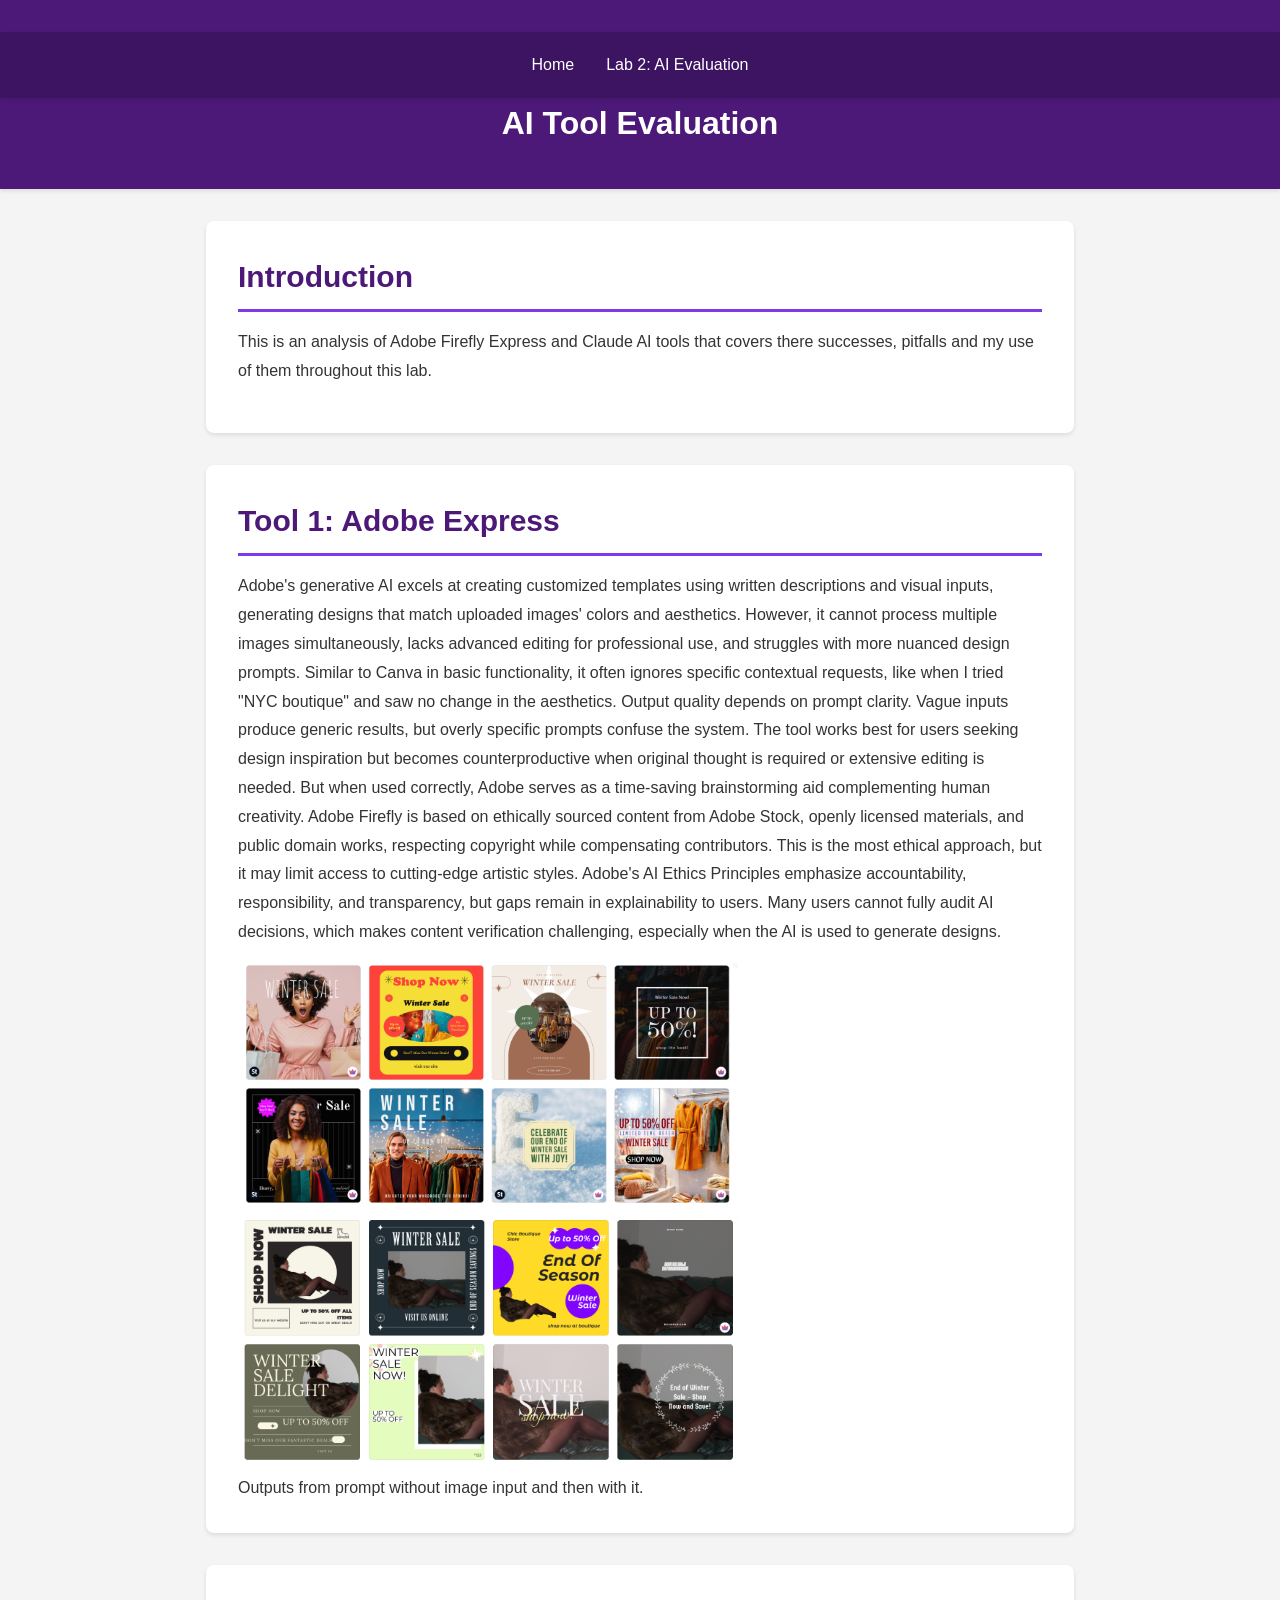
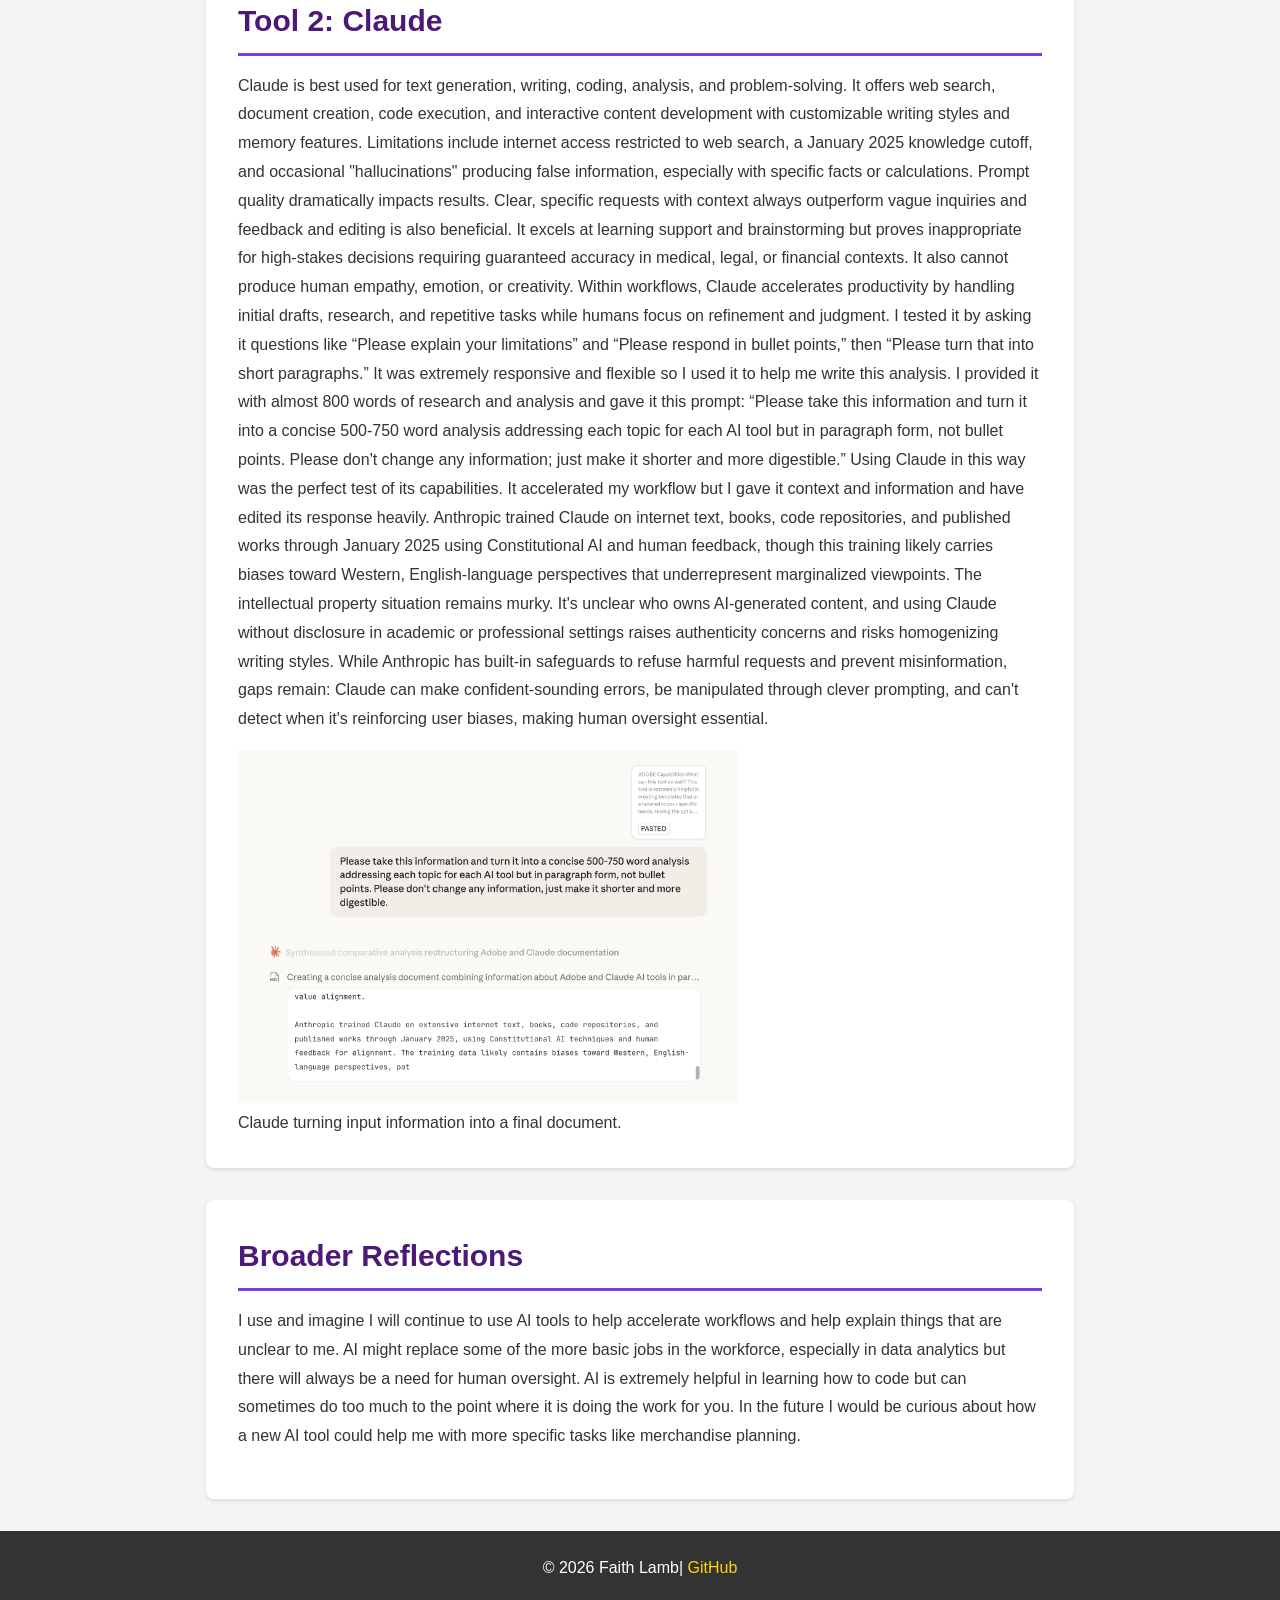
==== lab02.html @ f677b516 "tabs and lab 4" ====
<!DOCTYPE html>
<html lang="en">
<head>
    <meta charset="UTF-8">
    <meta name="viewport" content="width=device-width, initial-scale=1.0">
    <title>AI Evaluation | Faith Lamb</title>
    <link rel="stylesheet" href="css/styles.css">
</head>
<body>
    <header>
        <nav>
            <a href="index.html">Home</a>
            <a href="lab02.html" class="active">Lab 2: AI Evaluation</a>
            <!-- Add more lab links as the semester progresses -->
        </nav>
        <h1>AI Tool Evaluation</h1>
    </header>

    <main>
        <section>
            <h2>Introduction</h2>
            <p>This is an analysis of Adobe Firefly Express and Claude AI tools that covers there successes, pitfalls and my use of them throughout this lab.  </p>
        </section>

        <section>
            <h2>Tool 1: Adobe Express</h2>
           
            <p>Adobe's generative AI excels at creating customized templates using written descriptions and visual inputs, generating designs that match uploaded images' colors and aesthetics. However, it cannot process multiple images simultaneously, lacks advanced editing for professional use, and struggles with more nuanced design prompts. Similar to Canva in basic functionality, it often ignores specific contextual requests, like when I tried "NYC boutique" and saw no change in the aesthetics.




Output quality depends on prompt clarity. Vague inputs produce generic results, but overly specific prompts confuse the system. The tool works best for users seeking design inspiration but becomes counterproductive when original thought is required or extensive editing is needed. But when used correctly, Adobe serves as a time-saving brainstorming aid complementing human creativity.
Adobe Firefly is based on ethically sourced content from Adobe Stock, openly licensed materials, and public domain works, respecting copyright while compensating contributors. This is the most ethical approach, but it may limit access to cutting-edge artistic styles. Adobe's AI Ethics Principles emphasize accountability, responsibility, and transparency, but gaps remain in explainability to users. Many users cannot fully audit AI decisions, which makes content verification challenging, especially when the AI is used to generate designs.
</p>

        
            <!-- Add screenshots or examples -->
            <figure>
                <img src="images/Screenshot 2026-01-29 at 11.36.37 AM.png" alt="Description of screenshot" width="500">
                <img src="images/Screenshot 2026-01-29 at 11.38.38 AM.png" alt="Description of screenshot"  width="500">
                <figcaption>Outputs from prompt without image input and then with it.</figcaption>
            </figure>
        </section>

        <section>
            <h2>Tool 2: Claude</h2>

            <p>Claude is best used for text generation, writing, coding, analysis, and problem-solving. It offers web search, document creation, code execution, and interactive content development with customizable writing styles and memory features. Limitations include internet access restricted to web search, a January 2025 knowledge cutoff, and occasional "hallucinations" producing false information, especially with specific facts or calculations. Prompt quality dramatically impacts results. Clear, specific requests with context always outperform vague inquiries and feedback and editing is also beneficial. It excels at learning support and brainstorming but proves inappropriate for high-stakes decisions requiring guaranteed accuracy in medical, legal, or financial contexts. It also cannot produce human empathy, emotion, or creativity. 
Within workflows, Claude accelerates productivity by handling initial drafts, research, and repetitive tasks while humans focus on refinement and judgment. I tested it by asking it questions like “Please explain your limitations” and “Please respond in bullet points,” then “Please turn that into short paragraphs.” It was extremely responsive and flexible so I used it to help me write this analysis. I provided it with almost 800 words of research and analysis and gave it this prompt: “Please take this information and turn it into a concise 500-750 word analysis addressing each topic for each AI tool but in paragraph form, not bullet points. Please don't change any information; just make it shorter and more digestible.” Using Claude in this way was the perfect test of its capabilities. It accelerated my workflow but I gave it context and information and have edited its response heavily.

Anthropic trained Claude on internet text, books, code repositories, and published works through January 2025 using Constitutional AI and human feedback, though this training likely carries biases toward Western, English-language perspectives that underrepresent marginalized viewpoints. The intellectual property situation remains murky. It's unclear who owns AI-generated content, and using Claude without disclosure in academic or professional settings raises authenticity concerns and risks homogenizing writing styles. While Anthropic has built-in safeguards to refuse harmful requests and prevent misinformation, gaps remain: Claude can make confident-sounding errors, be manipulated through clever prompting, and can't detect when it's reinforcing user biases, making human oversight essential.
</p>
<figure>
                <img src="images/Screenshot 2026-01-31 at 5.31.20 PM.png" alt="Description of screenshot" width="500">
                <figcaption>Claude turning input information into a final document.</figcaption>
            <!-- Same structure as Tool 1 -->
        </section>

        <section>
            <h2>Broader Reflections</h2>
            <p>I use and imagine I will continue to use AI tools to help accelerate workflows and help explain things that are unclear to me. AI might replace some of the more basic jobs in the workforce, especially in data analytics but there will always be a need for human oversight. AI is extremely helpful in learning how to code but can sometimes do too much to the point where it is doing the work for you. In the future I would be curious about how a new AI tool could help me with more specific tasks like merchandise planning.
</p>
        </section>
    </main>

    <footer>
        <p>&copy; 2026 Faith Lamb| <a href="https://github.com/yourusername/dcda-portfolio">GitHub</a></p>
    </footer>
</body>
</html>
---- css/styles.css ----
/* =========================
   DCDA 40833 Skills Portfolio Template
   CSS Stylesheet for Student Portfolios
   ========================= */

/* =========================
   CSS Variables (Color Scheme)
   ========================= */
:root {
    --primary-color: #4d1979;      /* TCU Purple */
    --secondary-color: #7c3aed;    /* Light Purple */
    --accent-color: #ffd700;       /* Gold accent */
    --text-color: #333;            /* Dark gray for text */
    --text-secondary: #64748b;     /* Lighter gray for captions */
    --bg-color: #f4f4f4;           /* Light background */
    --white: #ffffff;
}

/* =========================
   Basic Reset & Typography
   ========================= */
* {
    margin: 0;
    padding: 0;
    box-sizing: border-box;
}

html {
    scroll-behavior: smooth;       /* Smooth scrolling for anchor links */
}

body {
    font-family: -apple-system, BlinkMacSystemFont, 'Segoe UI', 'Roboto', 'Helvetica Neue', Arial, sans-serif;
    line-height: 1.6;
    color: var(--text-color);
    background-color: var(--bg-color);
}

/* =========================
   Header & Navigation
   ========================= */
/* Style semantic tags directly - no classes needed! */
header {
    background-color: var(--primary-color);
    color: white;
    padding: 2rem 0;
    text-align: center;
    box-shadow: 0 2px 4px rgba(0, 0, 0, 0.1);
}

header h1 {
    color: white;
    margin: 0 0 0.5rem 0;
    font-size: 2rem;
}

header p {
    margin: 0;
    opacity: 0.9;
    font-size: 1.1rem;
}

nav {
    background-color: #3d1461;
    padding: 0.75rem;
    display: flex;              /* Make nav a flex container */
    justify-content: center;    /* Center the ul inside nav */
    position: sticky;           /* Stick to top when scrolling */
    top: 0;
    z-index: 100;
    box-shadow: 0 2px 4px rgba(0, 0, 0, 0.1);
}

/* Style the navigation list */
nav ul {
    list-style: none;           /* Remove bullets */
    padding: 0;                 /* Remove default padding */
    margin: 0;                  /* Remove default margin */
    display: flex;              /* Arrange items horizontally */
    flex-direction: row;        /* Explicit: horizontal on desktop */
    justify-content: center;    /* Center the items */
    gap: 1rem;                  /* Space between items */
    flex-wrap: wrap;            /* Wrap on small screens */
}

nav li {
    list-style: none;           /* Extra insurance - remove bullets */
}

nav a {
    color: white;
    text-decoration: none;
    padding: 0.5rem 1rem;
    transition: background-color 0.3s ease;
    border-radius: 4px;
}

nav a:hover {
    background-color: var(--primary-color);
}

/* =========================
   Main Content
   ========================= */
/* Style main semantic tag directly */
main {
    max-width: 900px;          /* Don't get too wide */
    margin: 2rem auto;         /* Center horizontally */
    padding: 0 1rem;           /* Space on sides for mobile */
}

/* All sections inside main get consistent styling */
main section {
    background-color: white;
    padding: 2rem;
    margin-bottom: 2rem;       /* Space between sections */
    border-radius: 8px;        /* Rounded corners */
    box-shadow: 0 2px 4px rgba(0, 0, 0, 0.1);
}

/* Style h2 headings inside sections */
main section h2 {
    color: var(--primary-color);
    border-bottom: 3px solid var(--secondary-color);
    padding-bottom: 0.5rem;
    margin-bottom: 1rem;
    font-size: 1.875rem;
}

main section h3 {
    color: var(--text-color);
    margin-top: 1.5rem;
    margin-bottom: 0.75rem;
    font-size: 1.5rem;
}

/* Paragraphs inside sections */
main section p {
    margin-bottom: 1rem;
    line-height: 1.8;
}

/* Lists inside sections */
main section ul,
main section ol {
    margin: 1rem 0 1rem 2rem;
    line-height: 1.8;
}

main section li {
    margin-bottom: 0.5rem;
}

/* =========================
   Data Visualizations
   ========================= */
/* Container for charts and images */
.viz-container {
    margin: 2rem 0;
    text-align: center;
}

.viz-container img {
    max-width: 100%;           /* Responsive: never wider than container */
    height: auto;              /* Maintain aspect ratio */
    border-radius: 8px;
    box-shadow: 0 4px 6px rgba(0, 0, 0, 0.1);
    margin-bottom: 0.5rem;
}

/* Figure captions */
.viz-container figcaption {
    font-style: italic;
    color: var(--text-secondary);
    font-size: 0.9rem;
    margin-top: 0.5rem;
}

/* Grid layout for multiple visualizations */
.viz-grid {
    display: grid;
    grid-template-columns: repeat(auto-fit, minmax(300px, 1fr));
    gap: 1.5rem;
    margin: 2rem 0;
}

/* =========================
   Code Blocks
   ========================= */
/* Improve pre/code styling for Python code */
pre {
    background: #2d2d2d;          /* Dark background */
    color: #f8f8f2;               /* Light text */
    border: none;
    border-radius: 8px;
    padding: 1.5rem;
    overflow-x: auto;
    margin: 1.5rem 0;
    font-size: 0.9rem;
    line-height: 1.5;
}

code {
    font-family: 'SF Mono', Monaco, 'Cascadia Code', 'Roboto Mono', Consolas, 'Courier New', monospace;
}

/* Inline code (inside paragraphs) */
p code, li code {
    background: #f4f4f4;
    color: #c7254e;
    padding: 0.2rem 0.4rem;
    border-radius: 3px;
    font-size: 0.9em;
}

/* Code block titles */
.code-title {
    background: #1e1e1e;
    color: #9cdcfe;
    padding: 0.5rem 1rem;
    border-radius: 8px 8px 0 0;
    font-family: monospace;
    font-size: 0.85rem;
    margin-bottom: -0.5rem;
}

.code-title + pre {
    border-radius: 0 0 8px 8px;
    margin-top: 0;
}

/* =========================
   Data Tables
   ========================= */
table {
    width: 100%;
    border-collapse: collapse;
    margin: 1.5rem 0;
    background: white;
}

th, td {
    padding: 0.75rem 1rem;
    text-align: left;
    border: 1px solid #e2e8f0;
}

th {
    background: var(--primary-color);
    color: white;
    font-weight: 600;
}

tr:nth-child(even) {
    background: #f8f9fa;
}

.results-table {
    font-size: 0.95rem;
    margin: 1.5rem auto;
    max-width: 700px;
}

.results-table td {
    text-align: center;
}

.results-table td:first-child {
    text-align: left;
    font-weight: 500;
}

/* Highlight key rows */
.results-table tr.highlight {
    background: #fff3cd;
    font-weight: bold;
}

/* =========================
   Framework Connections
   ========================= */
.framework-callout {
    background: linear-gradient(135deg, #f0e7f8, #e9d5ff);
    border-left: 5px solid var(--secondary-color);
    border-radius: 8px;
    padding: 1.5rem;
    margin: 2rem 0;
}

.framework-callout h3 {
    color: var(--primary-color);
    margin-top: 0;
}

.framework-callout strong {
    color: var(--secondary-color);
}

/* =========================
   Portfolio Cards
   ========================= */
/* Grid layout for portfolio cards on home page */
.portfolio-grid {
    display: grid;
    grid-template-columns: repeat(auto-fit, minmax(280px, 1fr));
    gap: 1.5rem;
    margin: 2rem 0;
}

/* Individual portfolio card styling */
.portfolio-card {
    display: block;
    background: white;
    border: 2px solid #e2e8f0;
    border-radius: 12px;
    padding: 1.5rem;
    text-decoration: none;
    color: var(--text-color);
    transition: all 0.3s ease;
    position: relative;
}

.portfolio-card:hover {
    border-color: var(--primary-color);
    box-shadow: 0 8px 16px rgba(77, 25, 121, 0.15);
    transform: translateY(-4px);
}

.portfolio-card h3 {
    color: var(--primary-color);
    margin: 0 0 0.5rem 0;
    font-size: 1.25rem;
}

.portfolio-card p {
    color: var(--text-secondary);
    font-size: 0.95rem;
    margin: 0.75rem 0 0 0;
    line-height: 1.5;
}

/* Lab tag badge on portfolio cards */
.lab-tag {
    display: inline-block;
    background: var(--secondary-color);
    color: white;
    font-size: 0.75rem;
    font-weight: 600;
    padding: 0.25rem 0.5rem;
    border-radius: 4px;
    text-transform: uppercase;
    letter-spacing: 0.5px;
}

/* =========================
   Footer (semantic tag)
   ========================= */
footer {
    background-color: #333;
    color: white;
    text-align: center;
    padding: 1.5rem;
    margin-top: 2rem;
}

footer a {
    color: var(--accent-color);
    text-decoration: none;
}

footer a:hover {
    text-decoration: underline;
}

/* =========================
   Responsive Design (Mobile)
   ========================= */
@media (max-width: 768px) {
    header h1 {
        font-size: 1.5rem;     /* Smaller on mobile */
    }

    nav {
        font-size: 0.9rem;
    }

    /* Stack navigation vertically on mobile */
    nav ul {
        flex-direction: column;  /* Change from row to column */
        align-items: center;     /* Center the stacked items */
    }

    nav a {
        display: block;          /* Full width for easier tapping */
        width: 100%;
        text-align: center;
    }

    main section {
        padding: 1rem;         /* Less padding on mobile */
    }

    .viz-grid {
        grid-template-columns: 1fr;  /* Single column on mobile */
    }
}

/* =========================
   Print Styles (Optional)
   ========================= */
@media print {
    nav {
        display: none;
    }

    main section {
        box-shadow: none;
        page-break-inside: avoid;
    }
}
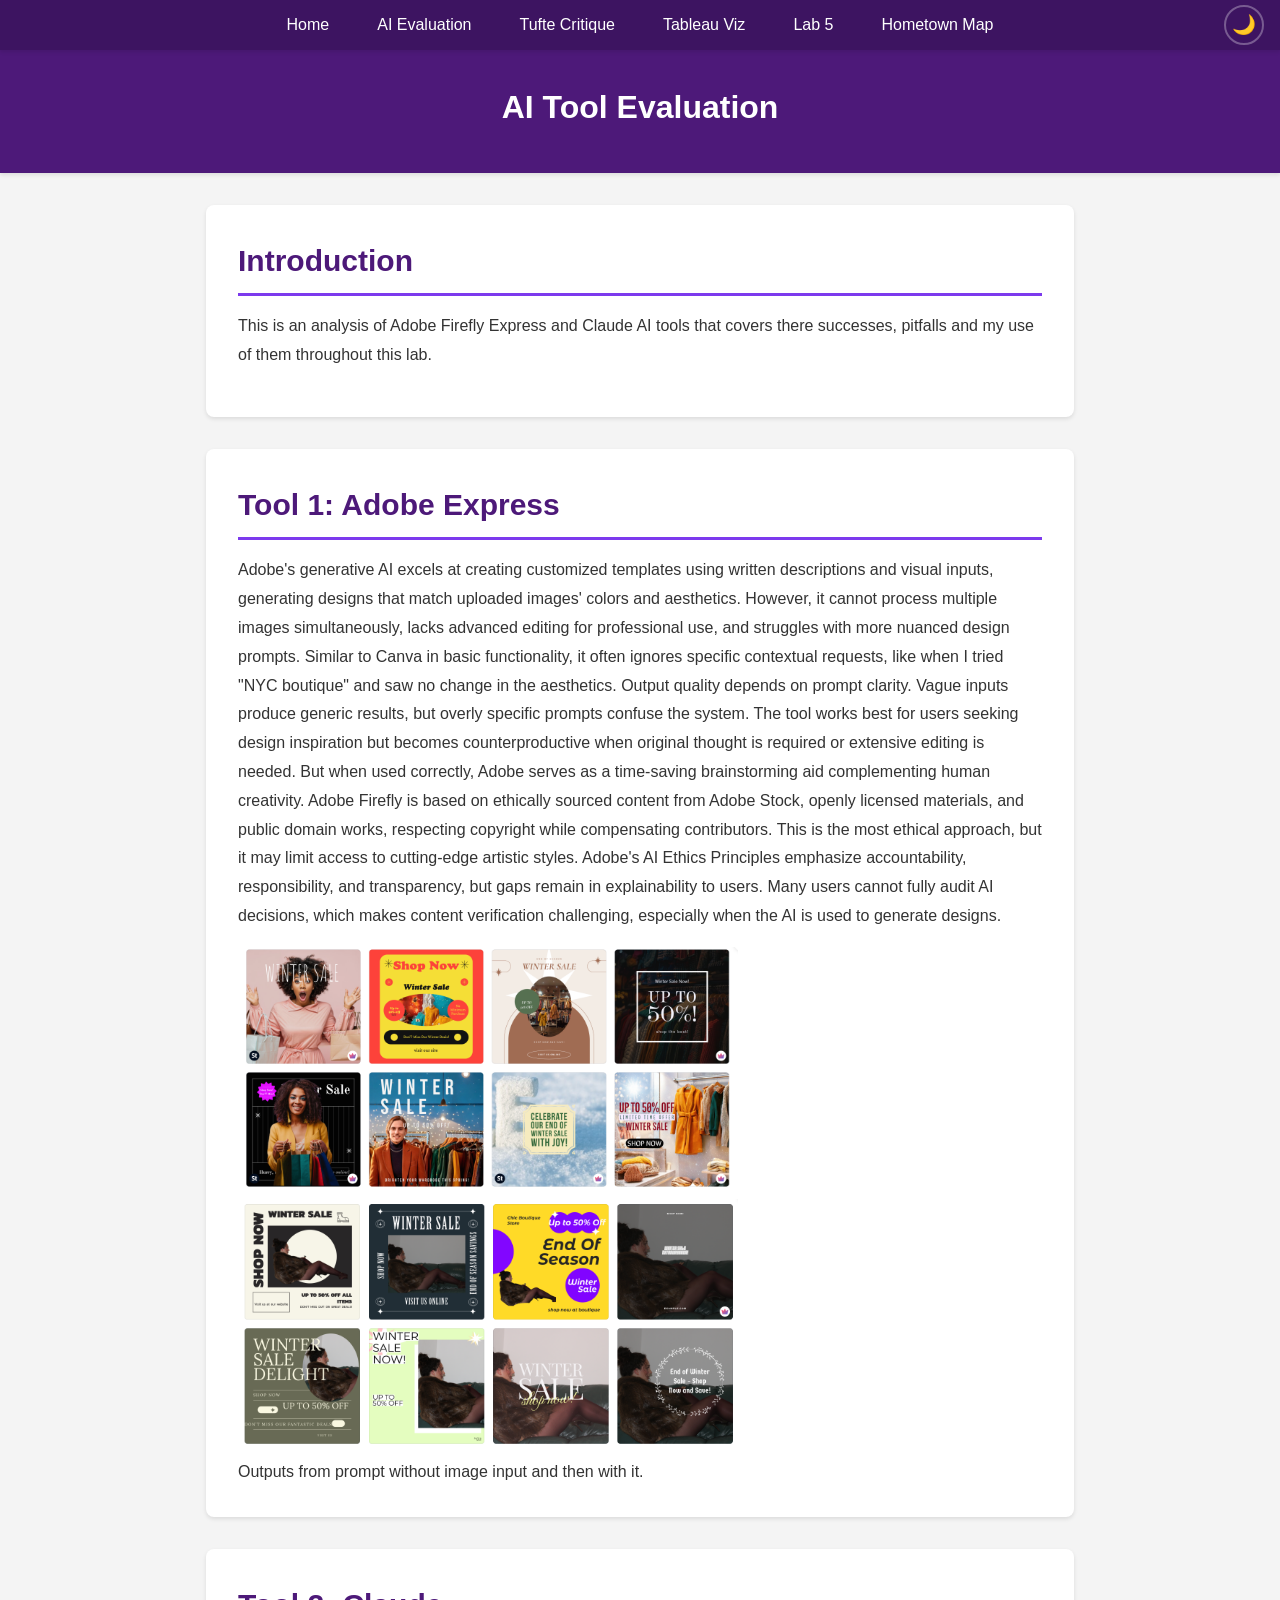
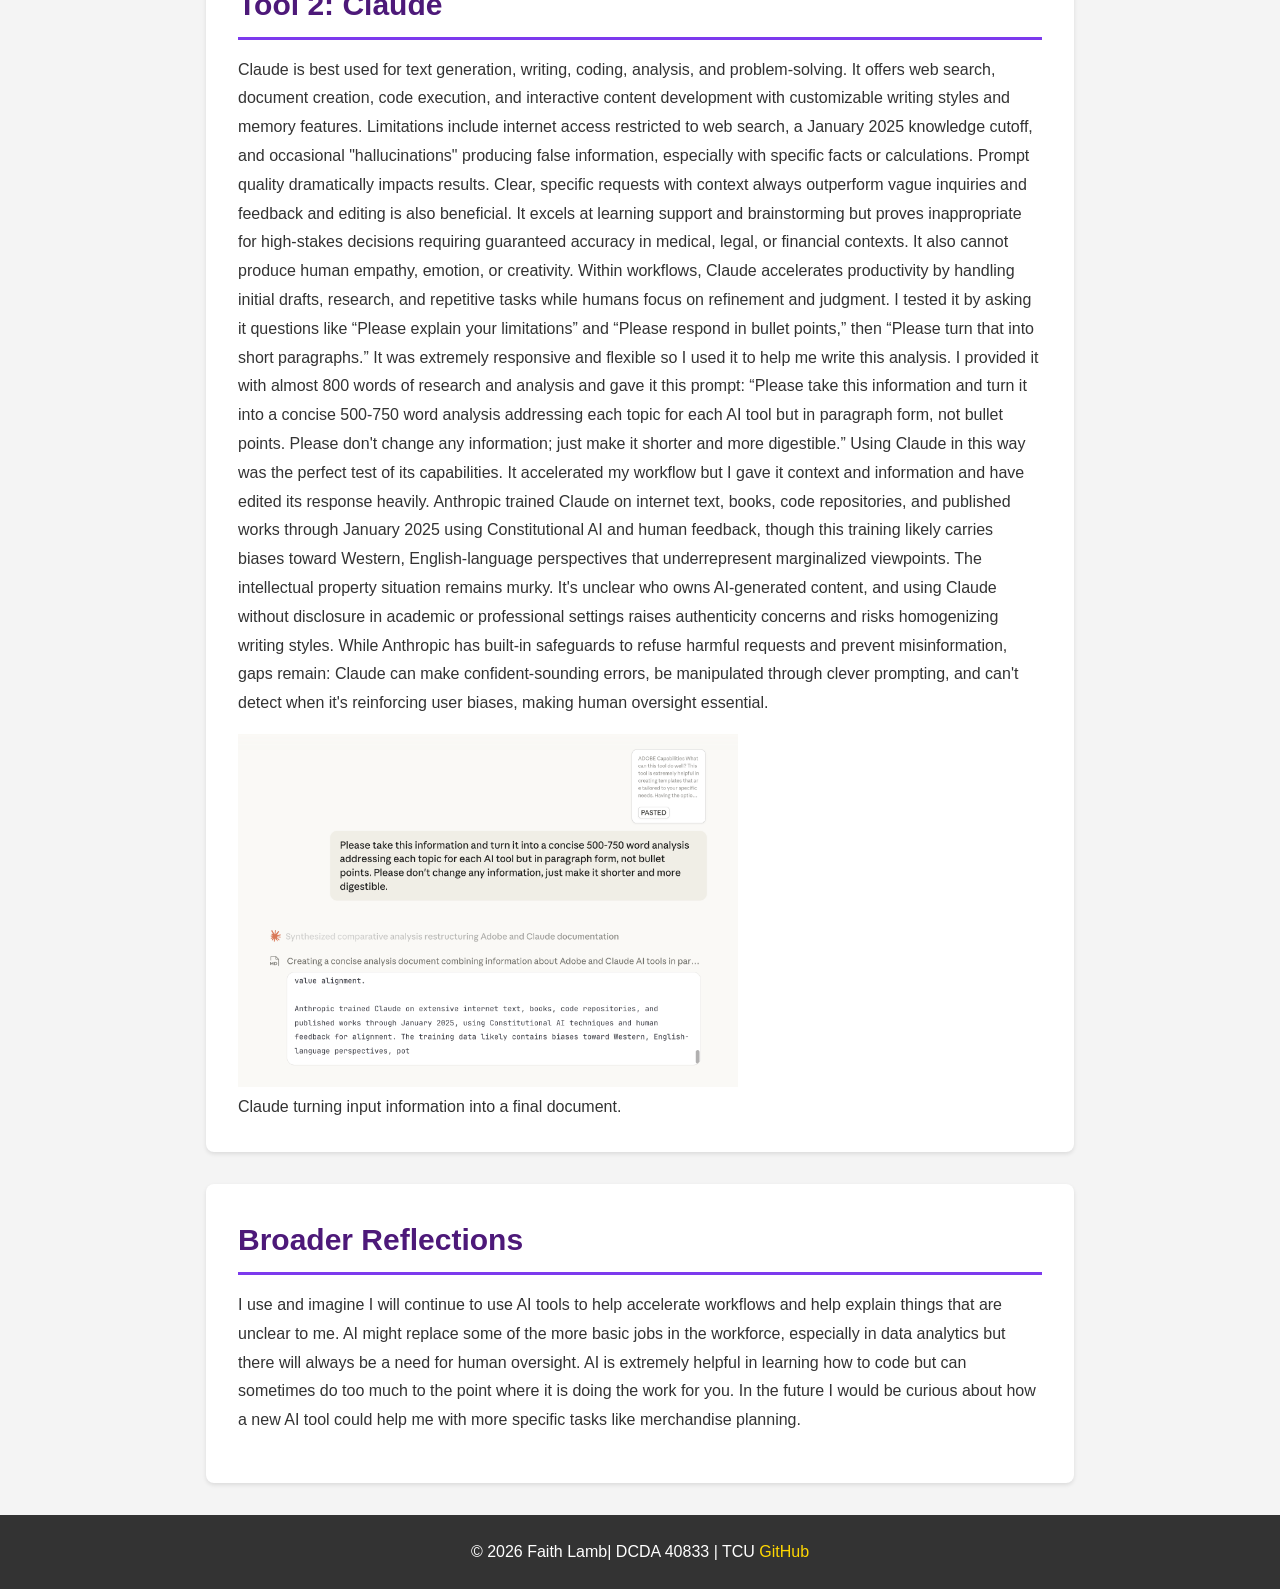
==== commit 6d3f4a5e: "big commit" ====
--- a/lab02.html
+++ b/lab02.html
@@ -7,12 +7,24 @@
     <link rel="stylesheet" href="css/styles.css">
 </head>
 <body>
+    <nav>
+        <button class="hamburger" aria-label="Toggle navigation menu">
+            <span></span>
+            <span></span>
+            <span></span>
+        </button>
+        <ul class="nav-menu">
+            <li><a href="index.html">Home</a></li>
+            <li><a href="lab02.html">AI Evaluation</a></li>
+            <li><a href="lab03.html">Tufte Critique</a></li>
+            <li><a href="lab04.html">Tableau Viz</a></li>
+            <li><a href="lab05.html">Lab 5</a></li>
+            <li><a href="hometown-map.html">Hometown Map</a></li>
+        </ul>
+        <button class="dark-mode-toggle" aria-label="Toggle dark mode">🌙</button>
+    </nav>
+
     <header>
-        <nav>
-            <a href="index.html">Home</a>
-            <a href="lab02.html" class="active">Lab 2: AI Evaluation</a>
-            <!-- Add more lab links as the semester progresses -->
-        </nav>
         <h1>AI Tool Evaluation</h1>
     </header>
 
@@ -65,7 +77,55 @@
     </main>
 
     <footer>
-        <p>&copy; 2026 Faith Lamb| <a href="https://github.com/yourusername/dcda-portfolio">GitHub</a></p>
+        <p>&copy; 2026 Faith Lamb| DCDA 40833 | TCU <a href="https://github.com/yourusername/dcda-portfolio">GitHub</a></p>
     </footer>
+
+
+    <!-- AI is adding in the humberger here which it didn't do last time and I missed.-->
+    <script>
+        // Hamburger menu toggle
+        const hamburger = document.querySelector('.hamburger');
+        const navMenu = document.querySelector('.nav-menu');
+
+        hamburger.addEventListener('click', () => {
+            hamburger.classList.toggle('active');
+            navMenu.classList.toggle('active');
+        });
+
+        // Close menu when clicking on a nav link
+        document.querySelectorAll('.nav-menu a').forEach(link => {
+            link.addEventListener('click', () => {
+                hamburger.classList.remove('active');
+                navMenu.classList.remove('active');
+            });
+        });
+
+        
+            <!-- I don't understand this code but can tell it makes it apply to all the pages -->
+
+        // Dark Mode Toggle
+        const darkModeToggle = document.querySelector('.dark-mode-toggle');
+        
+        // Check for saved theme preference or default to 'light'
+        const currentTheme = localStorage.getItem('theme') || 'light';
+        document.body.setAttribute('data-theme', currentTheme);
+        
+        // Update button icon based on current theme
+        if (currentTheme === 'dark') {
+            darkModeToggle.textContent = '☀️';
+        }
+        
+        // Toggle dark mode on button click
+        darkModeToggle.addEventListener('click', () => {
+            const theme = document.body.getAttribute('data-theme');
+            const newTheme = theme === 'dark' ? 'light' : 'dark';
+            
+            document.body.setAttribute('data-theme', newTheme);
+            localStorage.setItem('theme', newTheme);
+            
+            // Update button icon
+            darkModeToggle.textContent = newTheme === 'dark' ? '☀️' : '🌙';
+        });
+    </script>
 </body>
 </html>
--- a/css/styles.css
+++ b/css/styles.css
@@ -16,6 +16,17 @@
     --white: #ffffff;
 }
 
+/* Dark Mode Variables */
+body[data-theme="dark"] {
+    --primary-color: #7c3aed;      /* Lighter purple for dark mode */
+    --secondary-color: #9f7aea;    /* Even lighter purple */
+    --accent-color: #ffd700;       /* Gold accent stays */
+    --text-color: #e4e4e7;         /* Light gray for text */
+    --text-secondary: #a1a1aa;     /* Medium gray for captions */
+    --bg-color: #18181b;           /* Very dark background */
+    --white: #27272a;              /* Dark gray instead of white */
+}
+
 /* =========================
    Basic Reset & Typography
    ========================= */
@@ -65,14 +76,76 @@
     padding: 0.75rem;
     display: flex;              /* Make nav a flex container */
     justify-content: center;    /* Center the ul inside nav */
+    align-items: center;        /* Vertically center items */
     position: sticky;           /* Stick to top when scrolling */
     top: 0;
     z-index: 100;
     box-shadow: 0 2px 4px rgba(0, 0, 0, 0.1);
 }
 
+/* Dark Mode Toggle Button */
+.dark-mode-toggle {
+    position: absolute;
+    right: 1rem;
+    background: none;
+    border: 2px solid rgba(255, 255, 255, 0.3);
+    color: white;
+    width: 40px;
+    height: 40px;
+    border-radius: 50%;
+    cursor: pointer;
+    font-size: 1.2rem;
+    display: flex;
+    align-items: center;
+    justify-content: center;
+    transition: all 0.3s ease;
+}
+
+.dark-mode-toggle:hover {
+    background-color: rgba(255, 255, 255, 0.1);
+    border-color: rgba(255, 255, 255, 0.5);
+    transform: scale(1.1);
+}
+
+.dark-mode-toggle:active {
+    transform: scale(0.95);
+}
+
+/* Hamburger Menu Button */
+.hamburger {
+    display: none;              /* Hidden on desktop */
+    flex-direction: column;
+    background: none;
+    border: none;
+    cursor: pointer;
+    padding: 0;
+    z-index: 101;
+}
+
+.hamburger span {
+    width: 25px;
+    height: 3px;
+    background-color: white;
+    margin: 3px 0;
+    transition: all 0.3s ease;
+    border-radius: 3px;
+}
+
+/* Hamburger Animation when active */
+.hamburger.active span:nth-child(1) {
+    transform: rotate(45deg) translate(7px, 7px);
+}
+
+.hamburger.active span:nth-child(2) {
+    opacity: 0;
+}
+
+.hamburger.active span:nth-child(3) {
+    transform: rotate(-45deg) translate(7px, -7px);
+}
+
 /* Style the navigation list */
-nav ul {
+.nav-menu {
     list-style: none;           /* Remove bullets */
     padding: 0;                 /* Remove default padding */
     margin: 0;                  /* Remove default margin */
@@ -111,7 +184,7 @@
 
 /* All sections inside main get consistent styling */
 main section {
-    background-color: white;
+    background-color: var(--white);
     padding: 2rem;
     margin-bottom: 2rem;       /* Space between sections */
     border-radius: 8px;        /* Rounded corners */
@@ -182,6 +255,13 @@
     grid-template-columns: repeat(auto-fit, minmax(300px, 1fr));
     gap: 1.5rem;
     margin: 2rem 0;
+}
+
+/* Dark mode inline code */
+body[data-theme="dark"] p code, 
+body[data-theme="dark"] li code {
+    background: #3f3f46;
+    color: #fca5a5;
 }
 
 /* =========================
@@ -236,7 +316,7 @@
     width: 100%;
     border-collapse: collapse;
     margin: 1.5rem 0;
-    background: white;
+    background: var(--white);
 }
 
 th, td {
@@ -275,6 +355,7 @@
     background: #fff3cd;
     font-weight: bold;
 }
+
 
 /* =========================
    Framework Connections
@@ -287,6 +368,11 @@
     margin: 2rem 0;
 }
 
+/* Dark mode portfolio card border */
+body[data-theme="dark"] .portfolio-card {
+    border-color: #3f3f46;
+}
+
 .framework-callout h3 {
     color: var(--primary-color);
     margin-top: 0;
@@ -310,7 +396,7 @@
 /* Individual portfolio card styling */
 .portfolio-card {
     display: block;
-    background: white;
+    background: var(--white);
     border: 2px solid #e2e8f0;
     border-radius: 12px;
     padding: 1.5rem;
@@ -382,18 +468,60 @@
 
     nav {
         font-size: 0.9rem;
-    }
-
-    /* Stack navigation vertically on mobile */
-    nav ul {
-        flex-direction: column;  /* Change from row to column */
-        align-items: center;     /* Center the stacked items */
-    }
-
-    nav a {
-        display: block;          /* Full width for easier tapping */
+        justify-content: space-between;
+        padding: 1rem;
+    }
+
+    /* Show hamburger menu on mobile */
+    .hamburger {
+        display: flex;
+        position: absolute;
+        left: 1rem;
+    }
+    
+    /* Keep dark mode toggle visible on mobile */
+    .dark-mode-toggle {
+        position: absolute;
+        right: 1rem;
+        width: 36px;
+        height: 36px;
+        font-size: 1rem;
+    }
+
+    /* Hide navigation menu by default on mobile */
+    .nav-menu {
+        position: fixed;
+        left: -100%;
+        top: 60px;
+        flex-direction: column;
+        background-color: #3d1461;
         width: 100%;
         text-align: center;
+        transition: left 0.3s ease;
+        box-shadow: 0 10px 27px rgba(0, 0, 0, 0.05);
+        padding: 1rem 0;
+        gap: 0;
+    }
+
+    /* Show menu when active */
+    .nav-menu.active {
+        left: 0;
+    }
+
+    nav li {
+        margin: 0;
+    }
+
+    nav a {
+        display: block;
+        width: 100%;
+        text-align: center;
+        padding: 1rem;
+        border-bottom: 1px solid rgba(255, 255, 255, 0.1);
+    }
+
+    nav a:hover {
+        background-color: var(--primary-color);
     }
 
     main section {
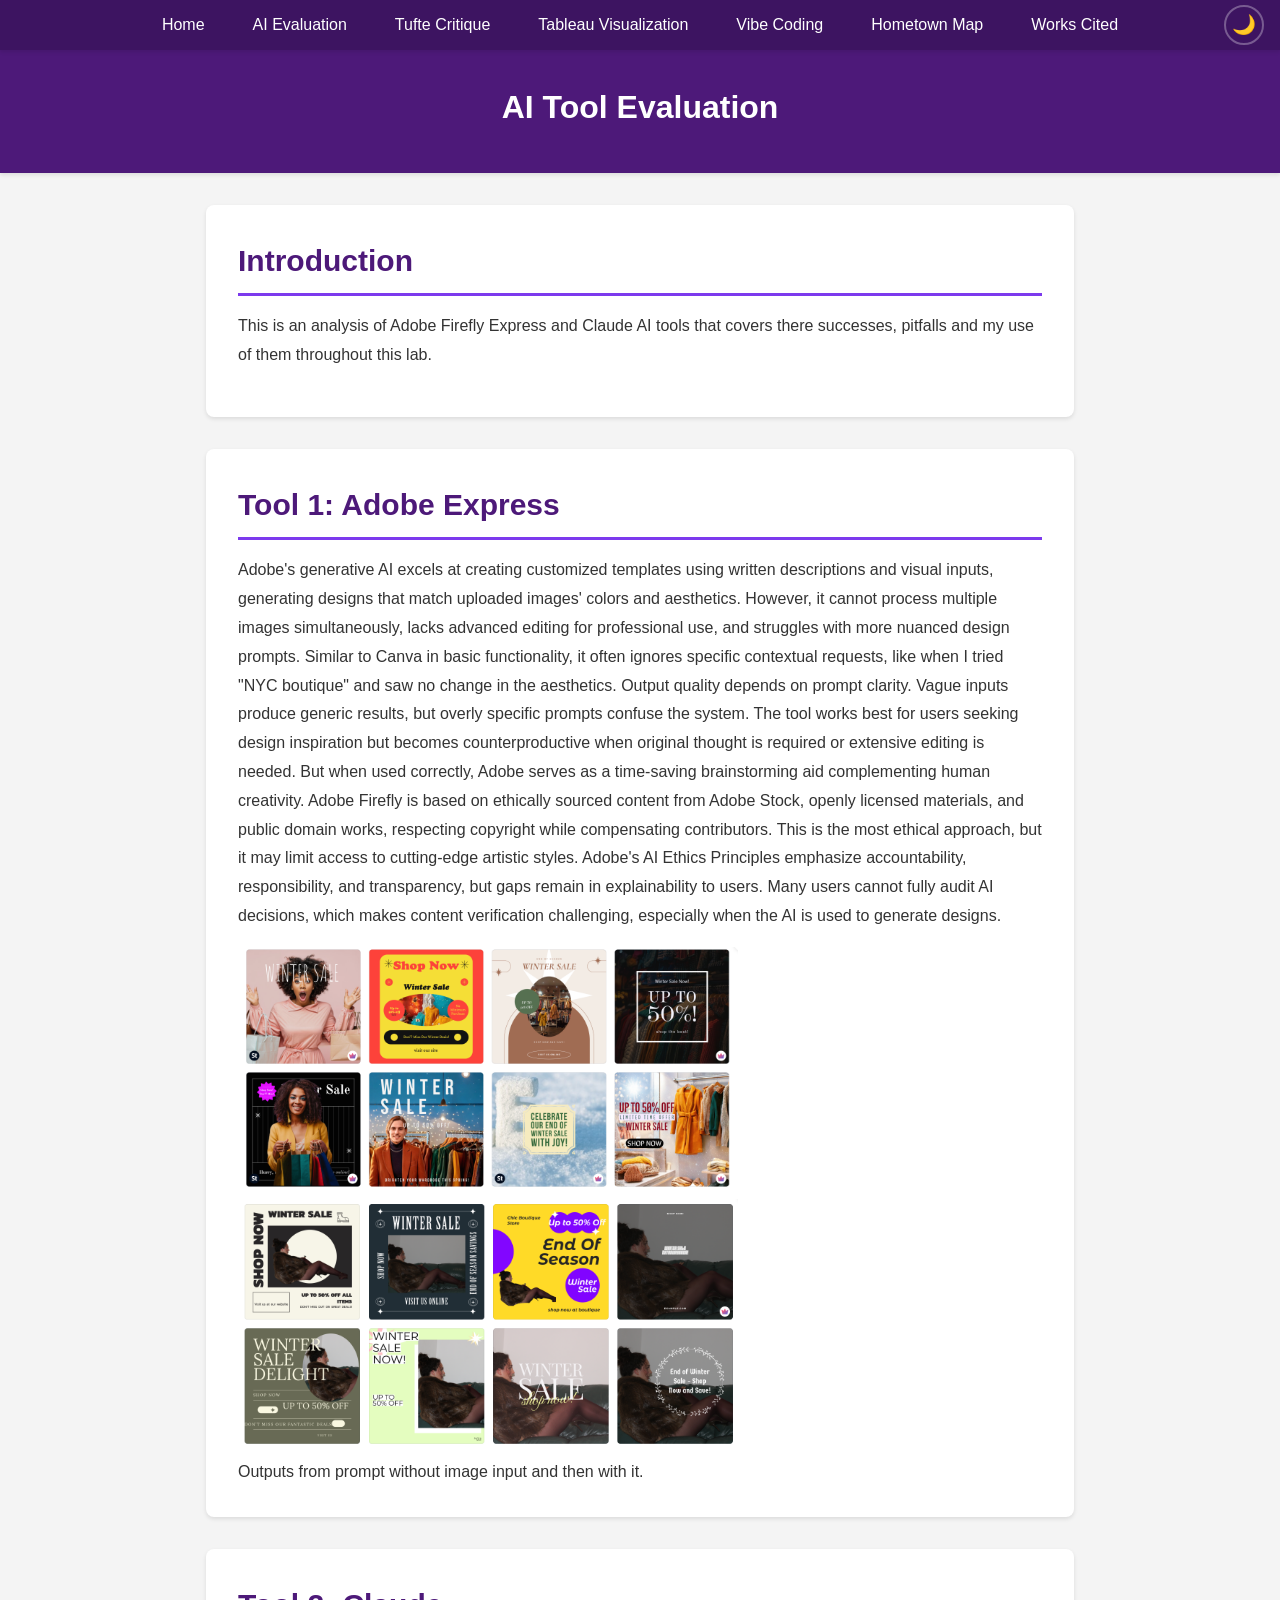
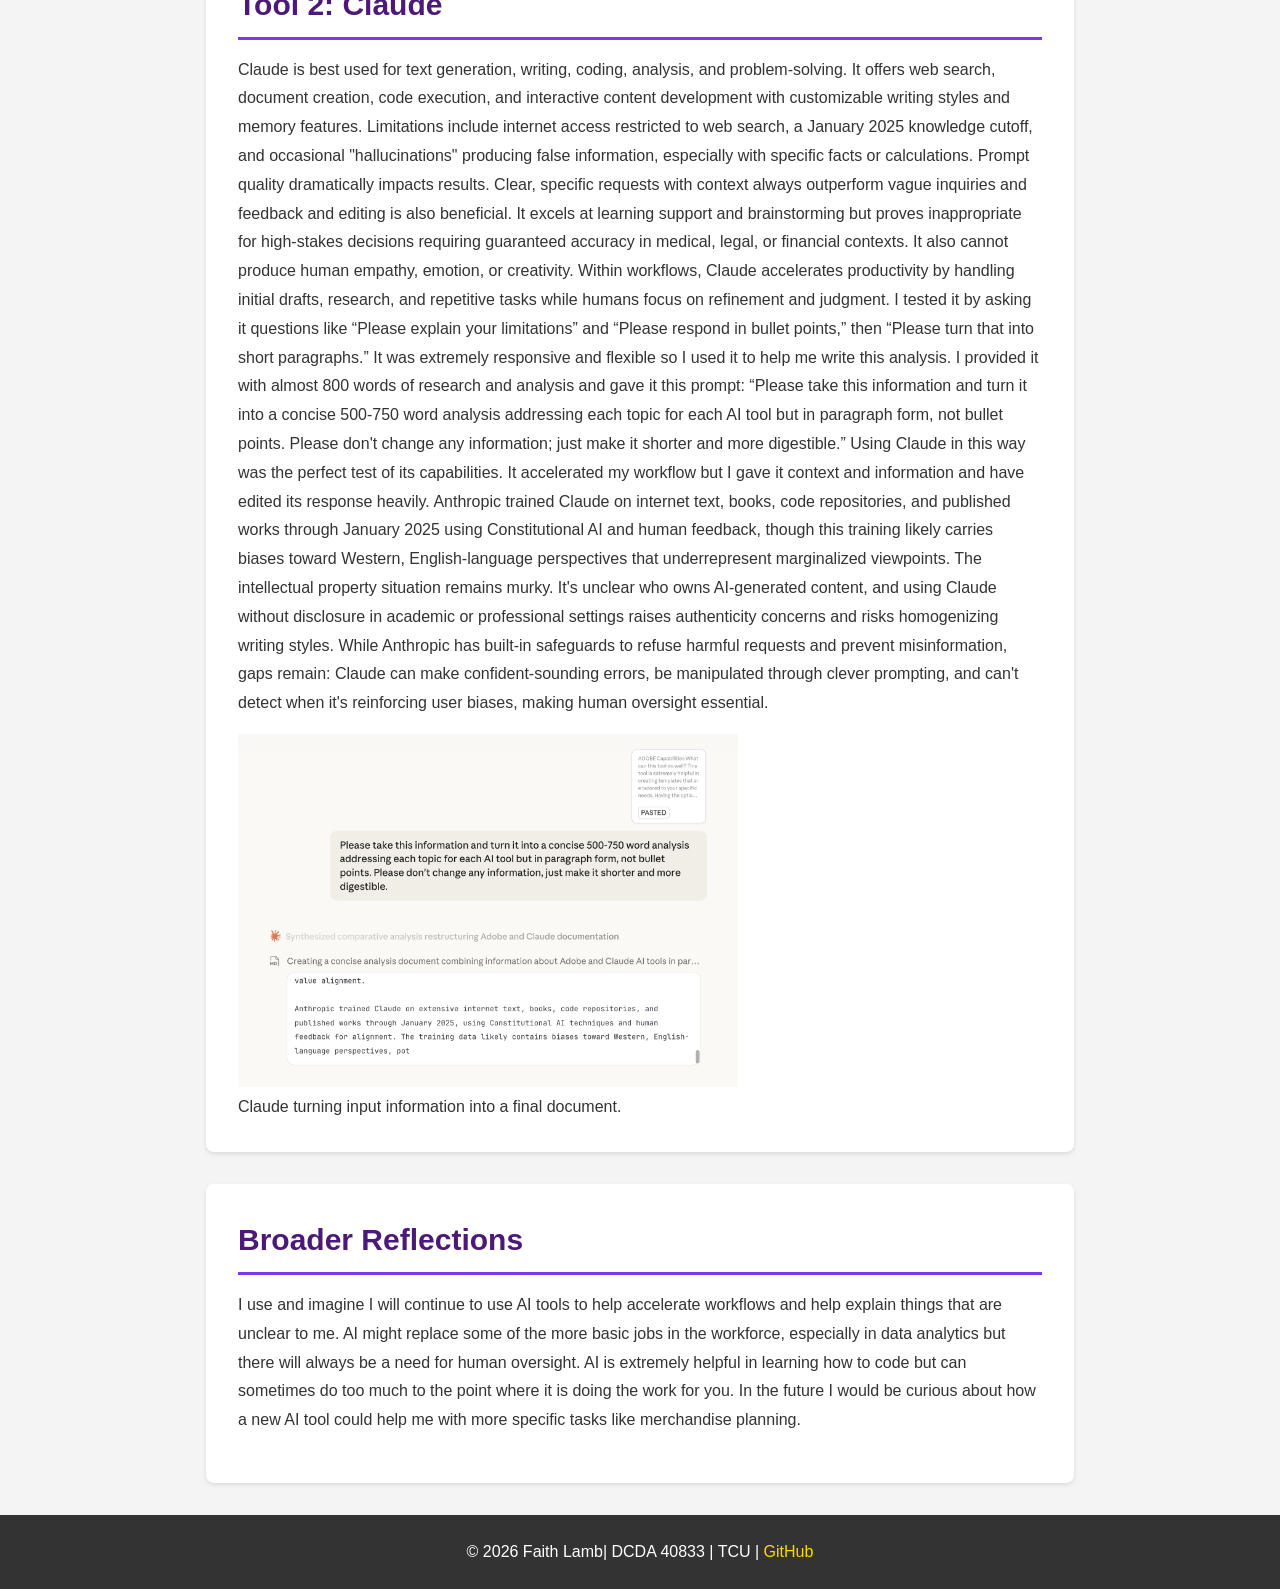
==== commit 258ea338: "works cited page" ====
--- a/lab02.html
+++ b/lab02.html
@@ -17,9 +17,10 @@
             <li><a href="index.html">Home</a></li>
             <li><a href="lab02.html">AI Evaluation</a></li>
             <li><a href="lab03.html">Tufte Critique</a></li>
-            <li><a href="lab04.html">Tableau Viz</a></li>
-            <li><a href="lab05.html">Lab 5</a></li>
-            <li><a href="hometown-map.html">Hometown Map</a></li>
+            <li><a href="lab04.html">Tableau Visualization</a></li>
+            <li><a href="lab05.html">Vibe Coding</a></li>
+            <li><a href="lab06.html">Hometown Map</a></li>
+            <li><a href="works_cited.html">Works Cited</a></li>
         </ul>
         <button class="dark-mode-toggle" aria-label="Toggle dark mode">🌙</button>
     </nav>
@@ -77,7 +78,7 @@
     </main>
 
     <footer>
-        <p>&copy; 2026 Faith Lamb| DCDA 40833 | TCU <a href="https://github.com/yourusername/dcda-portfolio">GitHub</a></p>
+        <p>&copy; 2026 Faith Lamb| DCDA 40833 | TCU | <a href="https://github.com/faithlamb/DCDA40833-portfolio">GitHub</a></p>
     </footer>
 
 
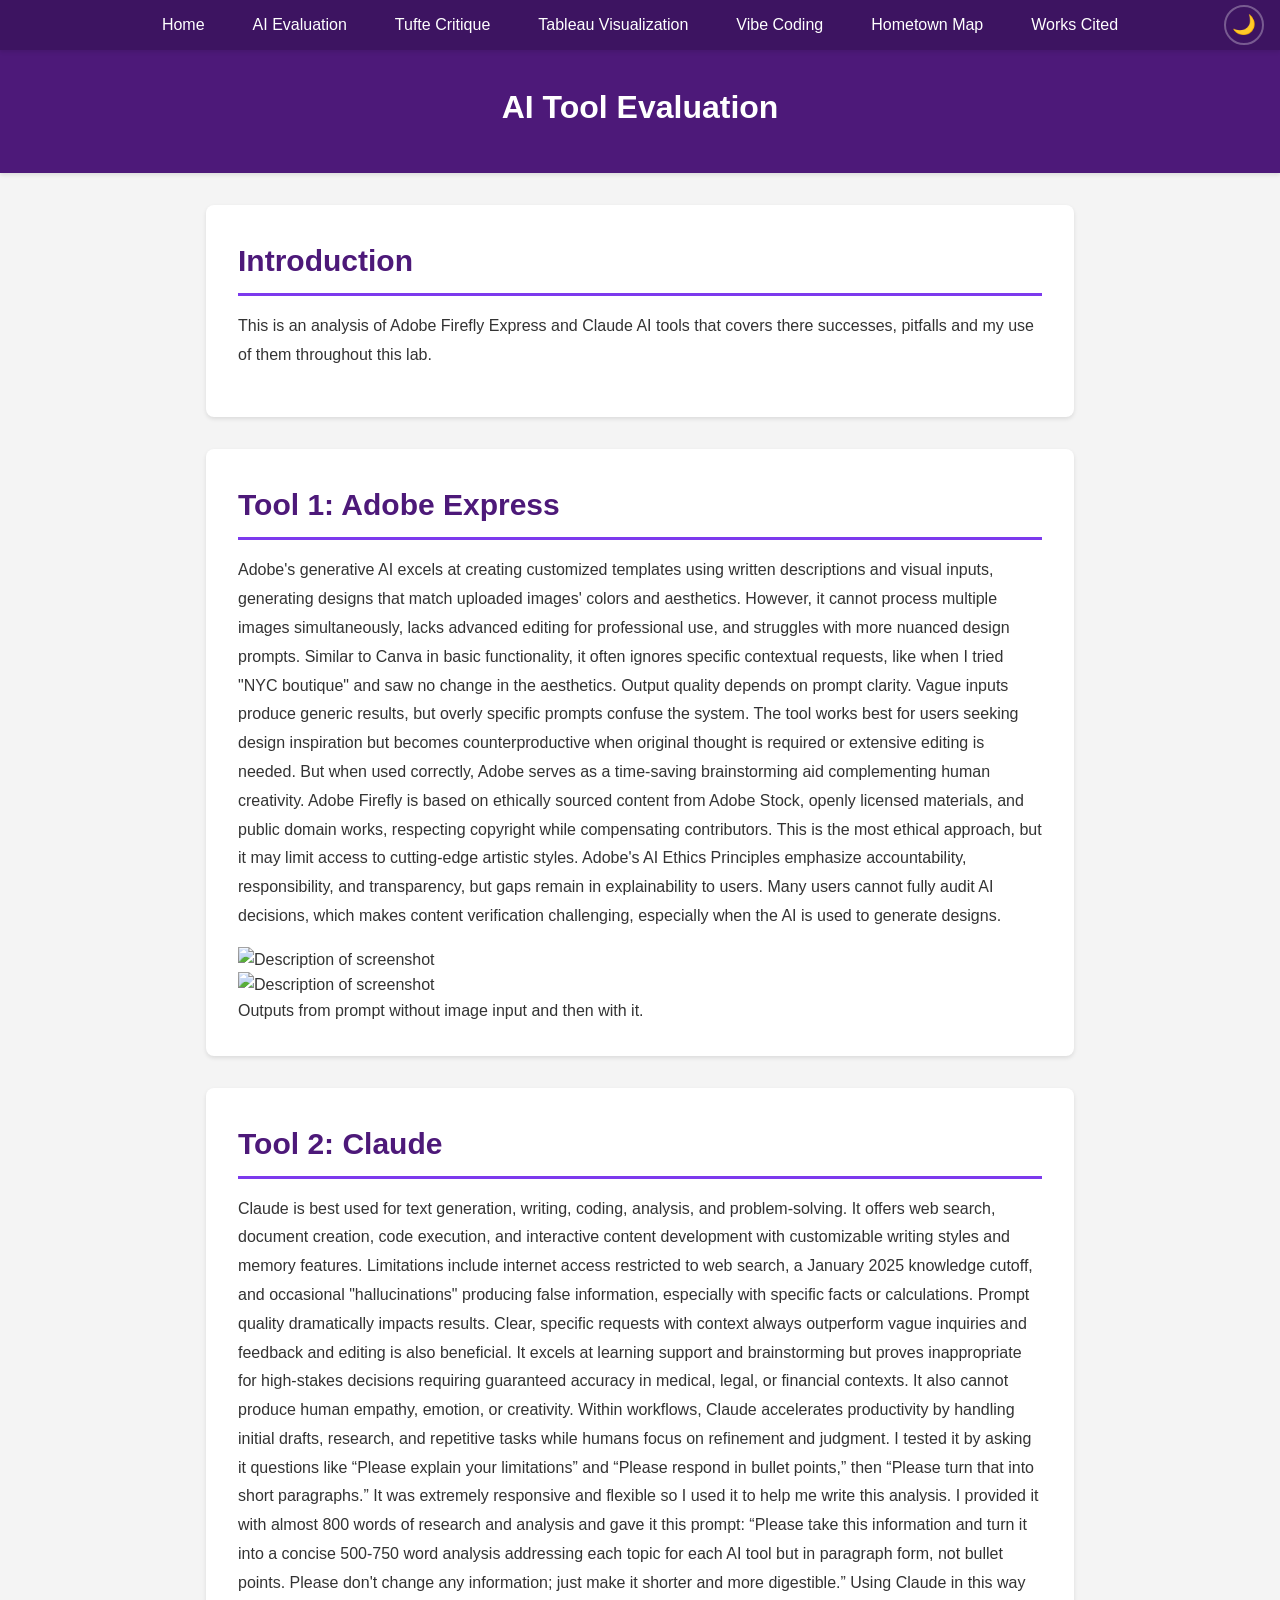
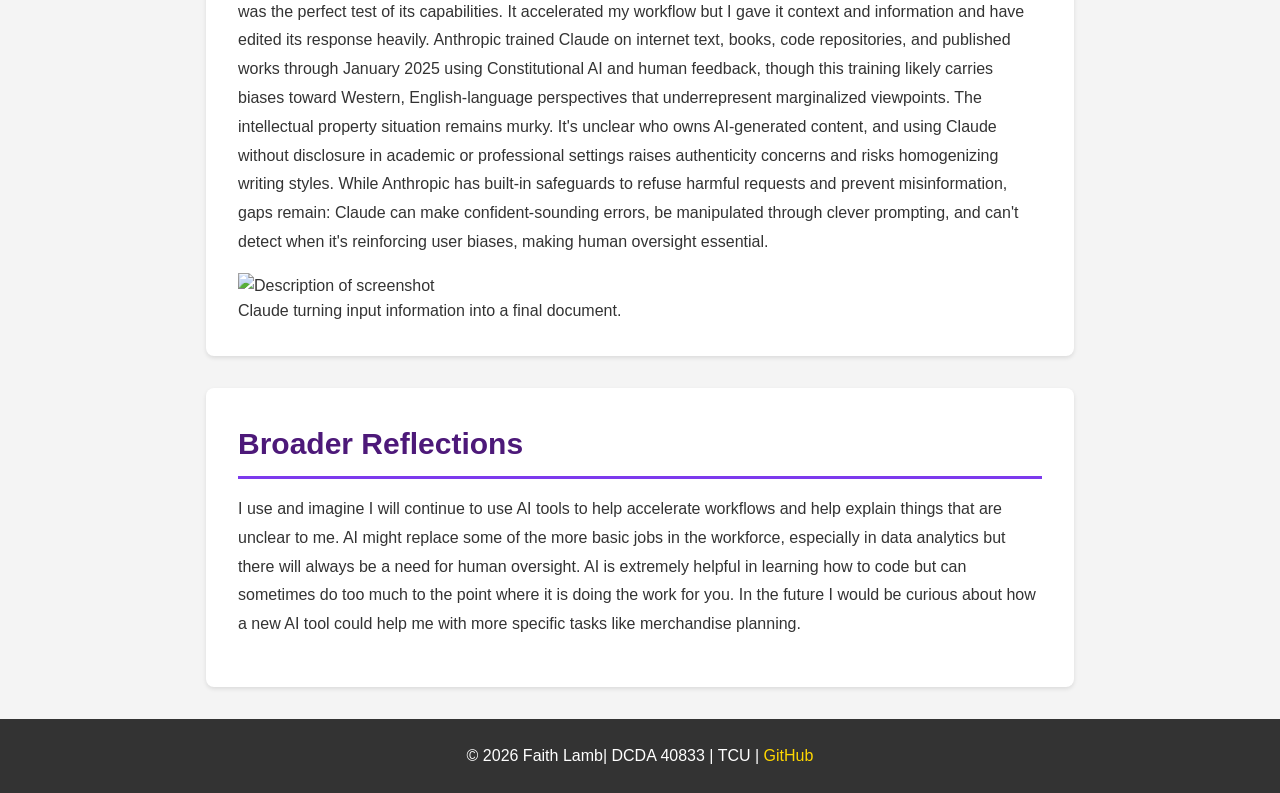
==== commit 8e3db5d6: "image resize update" ====
--- a/lab02.html
+++ b/lab02.html
@@ -50,8 +50,8 @@
         
             <!-- Add screenshots or examples -->
             <figure>
-                <img src="images/Screenshot 2026-01-29 at 11.36.37 AM.png" alt="Description of screenshot" width="500">
-                <img src="images/Screenshot 2026-01-29 at 11.38.38 AM.png" alt="Description of screenshot"  width="500">
+                <img src="images/Screenshot 2026-01-29 at 11.36.37 AM.png" alt="Description of screenshot">
+                <img src="images/Screenshot 2026-01-29 at 11.38.38 AM.png" alt="Description of screenshot">
                 <figcaption>Outputs from prompt without image input and then with it.</figcaption>
             </figure>
         </section>
@@ -65,7 +65,7 @@
 Anthropic trained Claude on internet text, books, code repositories, and published works through January 2025 using Constitutional AI and human feedback, though this training likely carries biases toward Western, English-language perspectives that underrepresent marginalized viewpoints. The intellectual property situation remains murky. It's unclear who owns AI-generated content, and using Claude without disclosure in academic or professional settings raises authenticity concerns and risks homogenizing writing styles. While Anthropic has built-in safeguards to refuse harmful requests and prevent misinformation, gaps remain: Claude can make confident-sounding errors, be manipulated through clever prompting, and can't detect when it's reinforcing user biases, making human oversight essential.
 </p>
 <figure>
-                <img src="images/Screenshot 2026-01-31 at 5.31.20 PM.png" alt="Description of screenshot" width="500">
+                <img src="images/Screenshot 2026-01-31 at 5.31.20 PM.png" alt="Description of screenshot">
                 <figcaption>Claude turning input information into a final document.</figcaption>
             <!-- Same structure as Tool 1 -->
         </section>
--- a/css/styles.css
+++ b/css/styles.css
@@ -45,6 +45,13 @@
     line-height: 1.6;
     color: var(--text-color);
     background-color: var(--bg-color);
+}
+
+/* Make all images responsive */
+img {
+    max-width: 100%;
+    height: auto;
+    display: block;
 }
 
 /* =========================
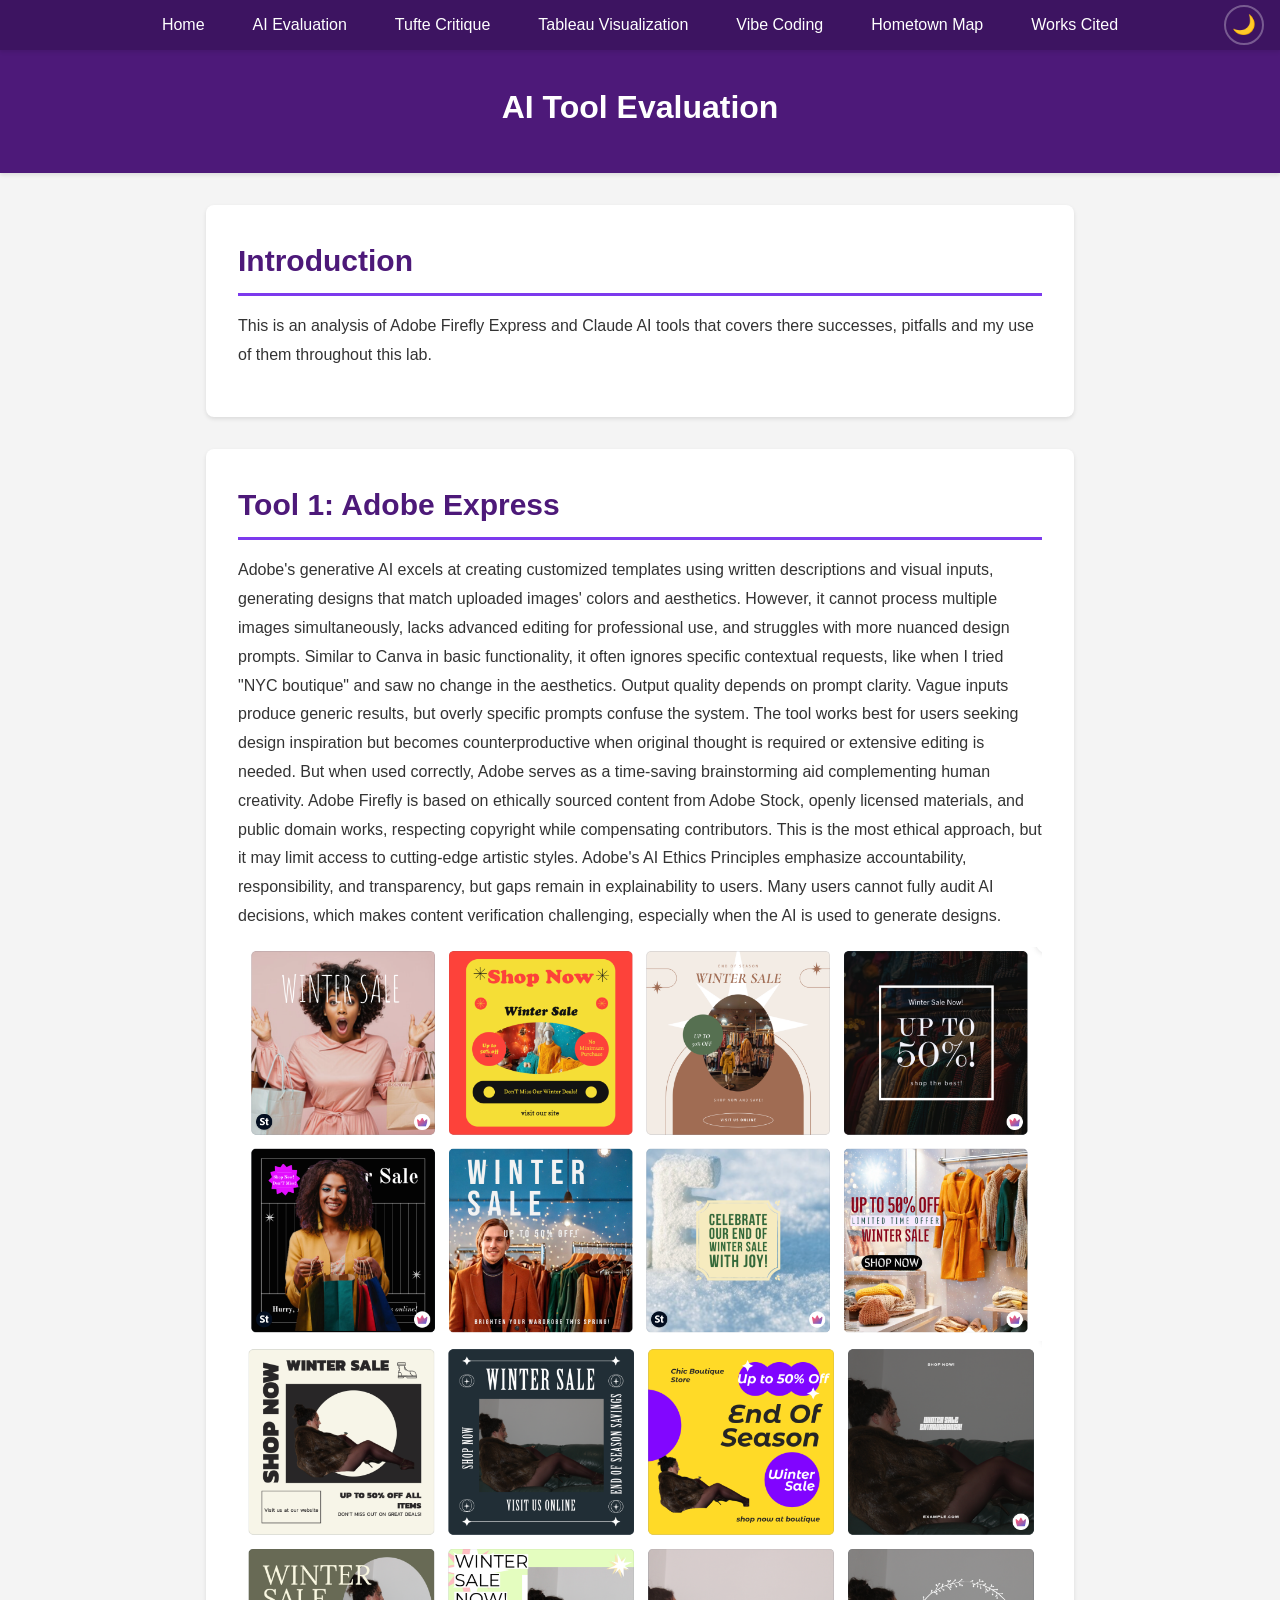
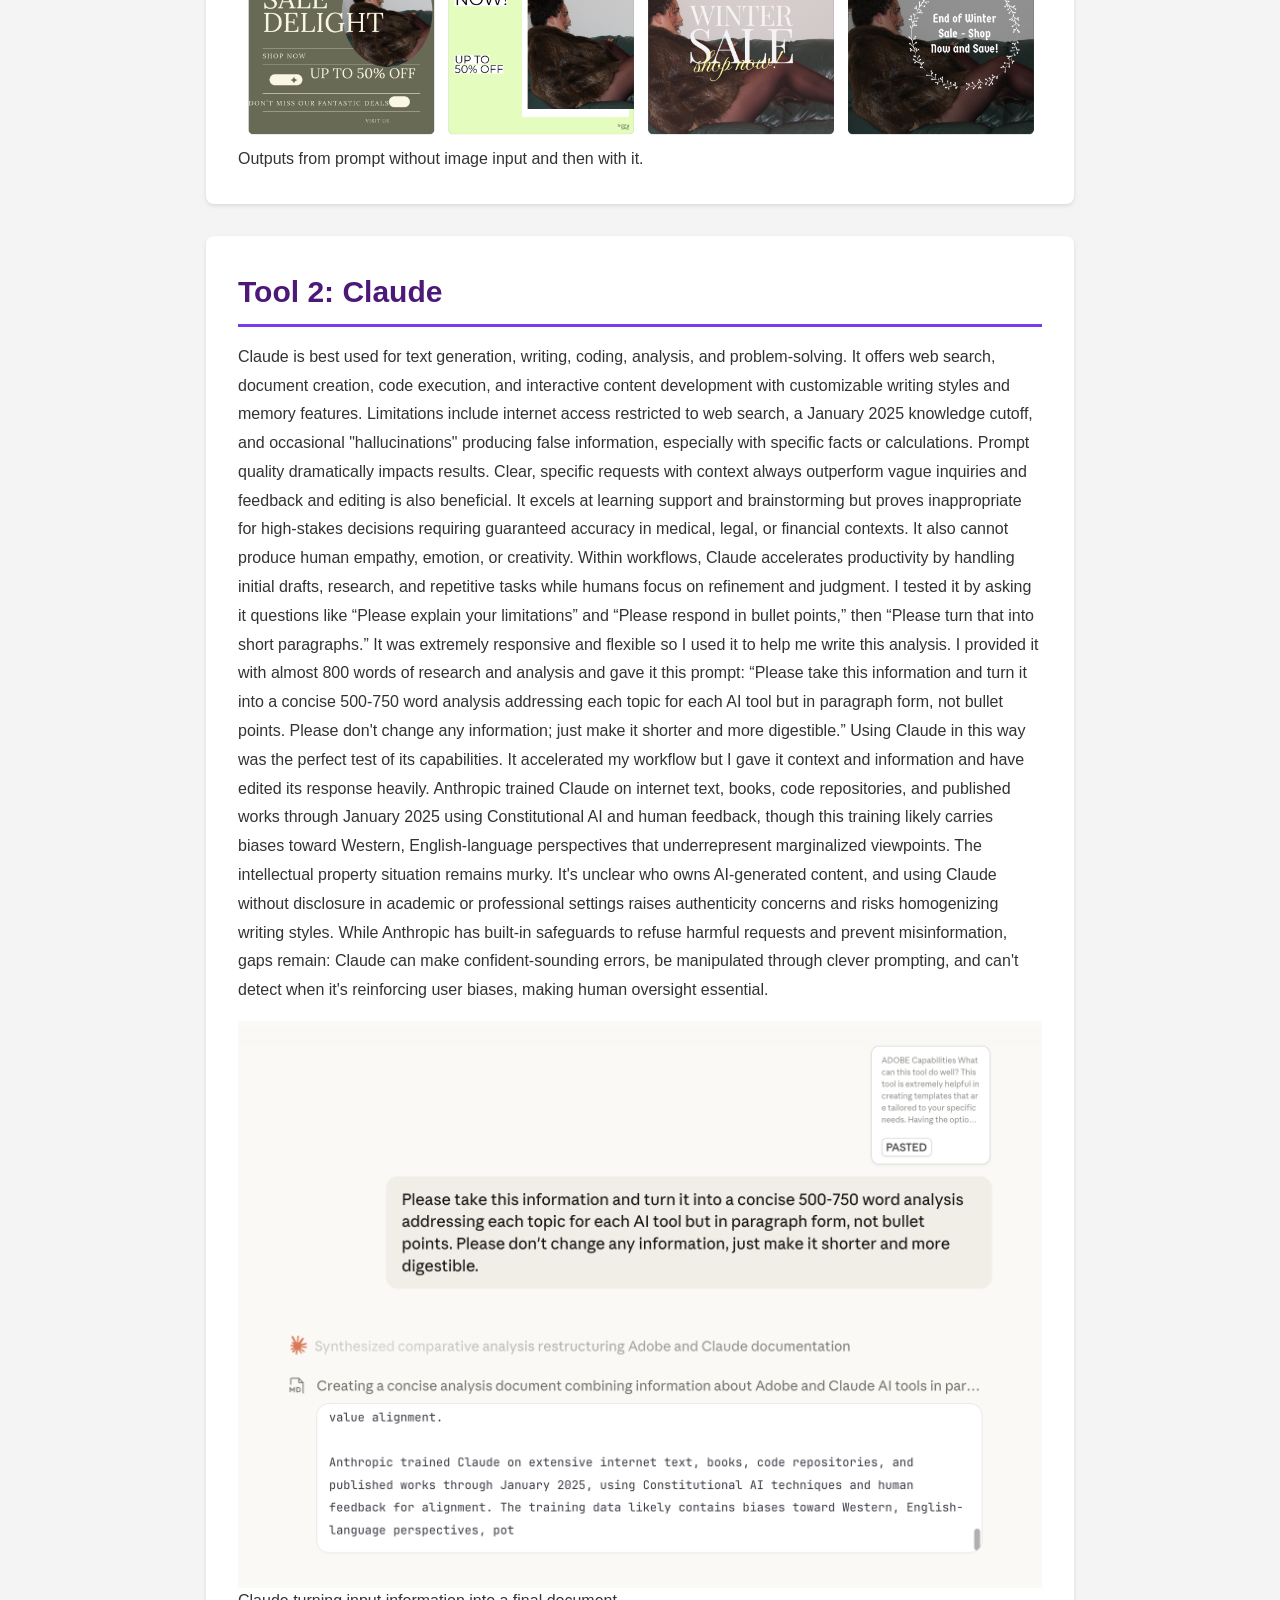
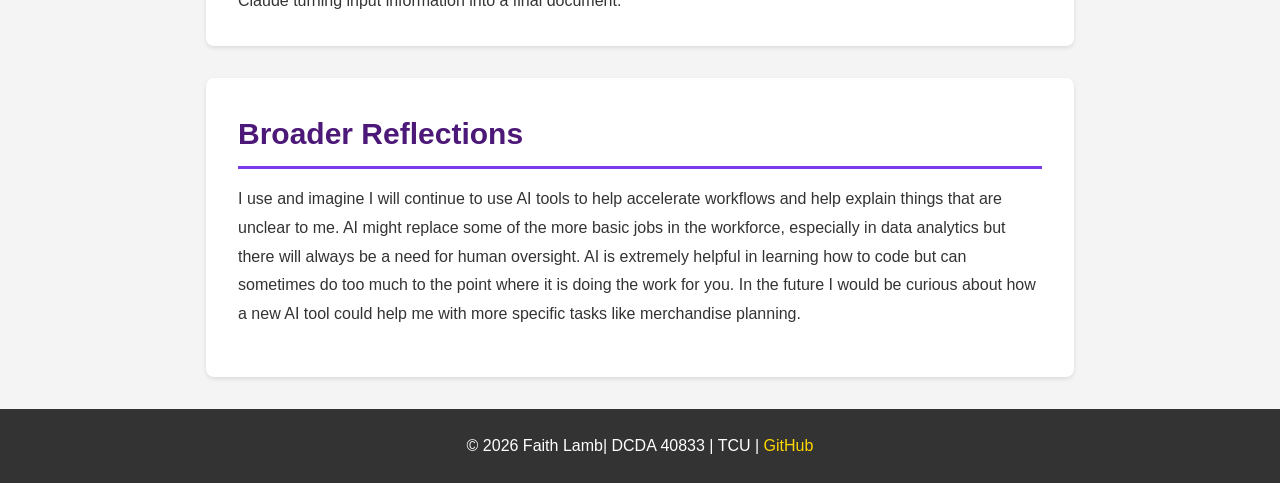
==== commit f531c9cf: "new image names" ====
--- a/lab02.html
+++ b/lab02.html
@@ -50,8 +50,8 @@
         
             <!-- Add screenshots or examples -->
             <figure>
-                <img src="images/Screenshot 2026-01-29 at 11.36.37 AM.png" alt="Description of screenshot">
-                <img src="images/Screenshot 2026-01-29 at 11.38.38 AM.png" alt="Description of screenshot">
+                <img src="images/adobe1.png" alt="Description of screenshot">
+                <img src="images/adobe2.png" alt="Description of screenshot">
                 <figcaption>Outputs from prompt without image input and then with it.</figcaption>
             </figure>
         </section>
@@ -65,7 +65,7 @@
 Anthropic trained Claude on internet text, books, code repositories, and published works through January 2025 using Constitutional AI and human feedback, though this training likely carries biases toward Western, English-language perspectives that underrepresent marginalized viewpoints. The intellectual property situation remains murky. It's unclear who owns AI-generated content, and using Claude without disclosure in academic or professional settings raises authenticity concerns and risks homogenizing writing styles. While Anthropic has built-in safeguards to refuse harmful requests and prevent misinformation, gaps remain: Claude can make confident-sounding errors, be manipulated through clever prompting, and can't detect when it's reinforcing user biases, making human oversight essential.
 </p>
 <figure>
-                <img src="images/Screenshot 2026-01-31 at 5.31.20 PM.png" alt="Description of screenshot">
+                <img src="images/claude.png" alt="Description of screenshot">
                 <figcaption>Claude turning input information into a final document.</figcaption>
             <!-- Same structure as Tool 1 -->
         </section>
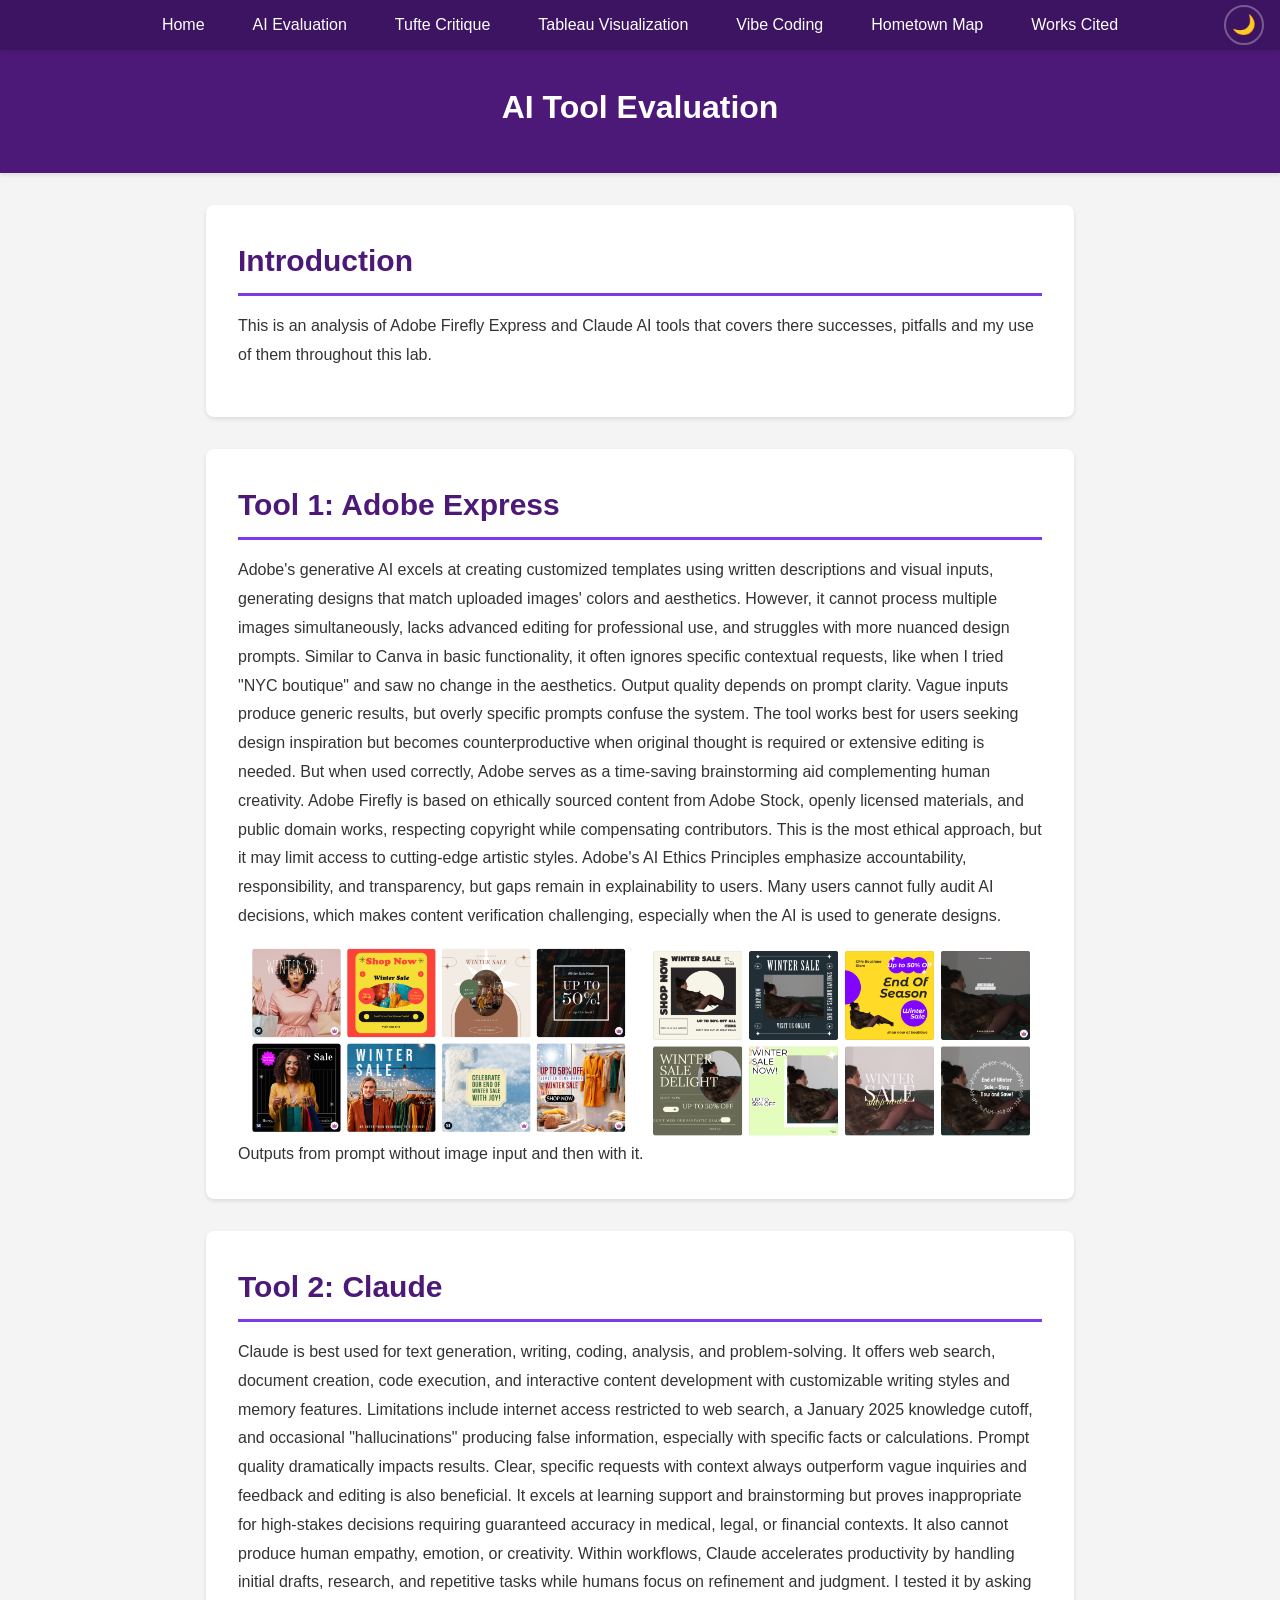
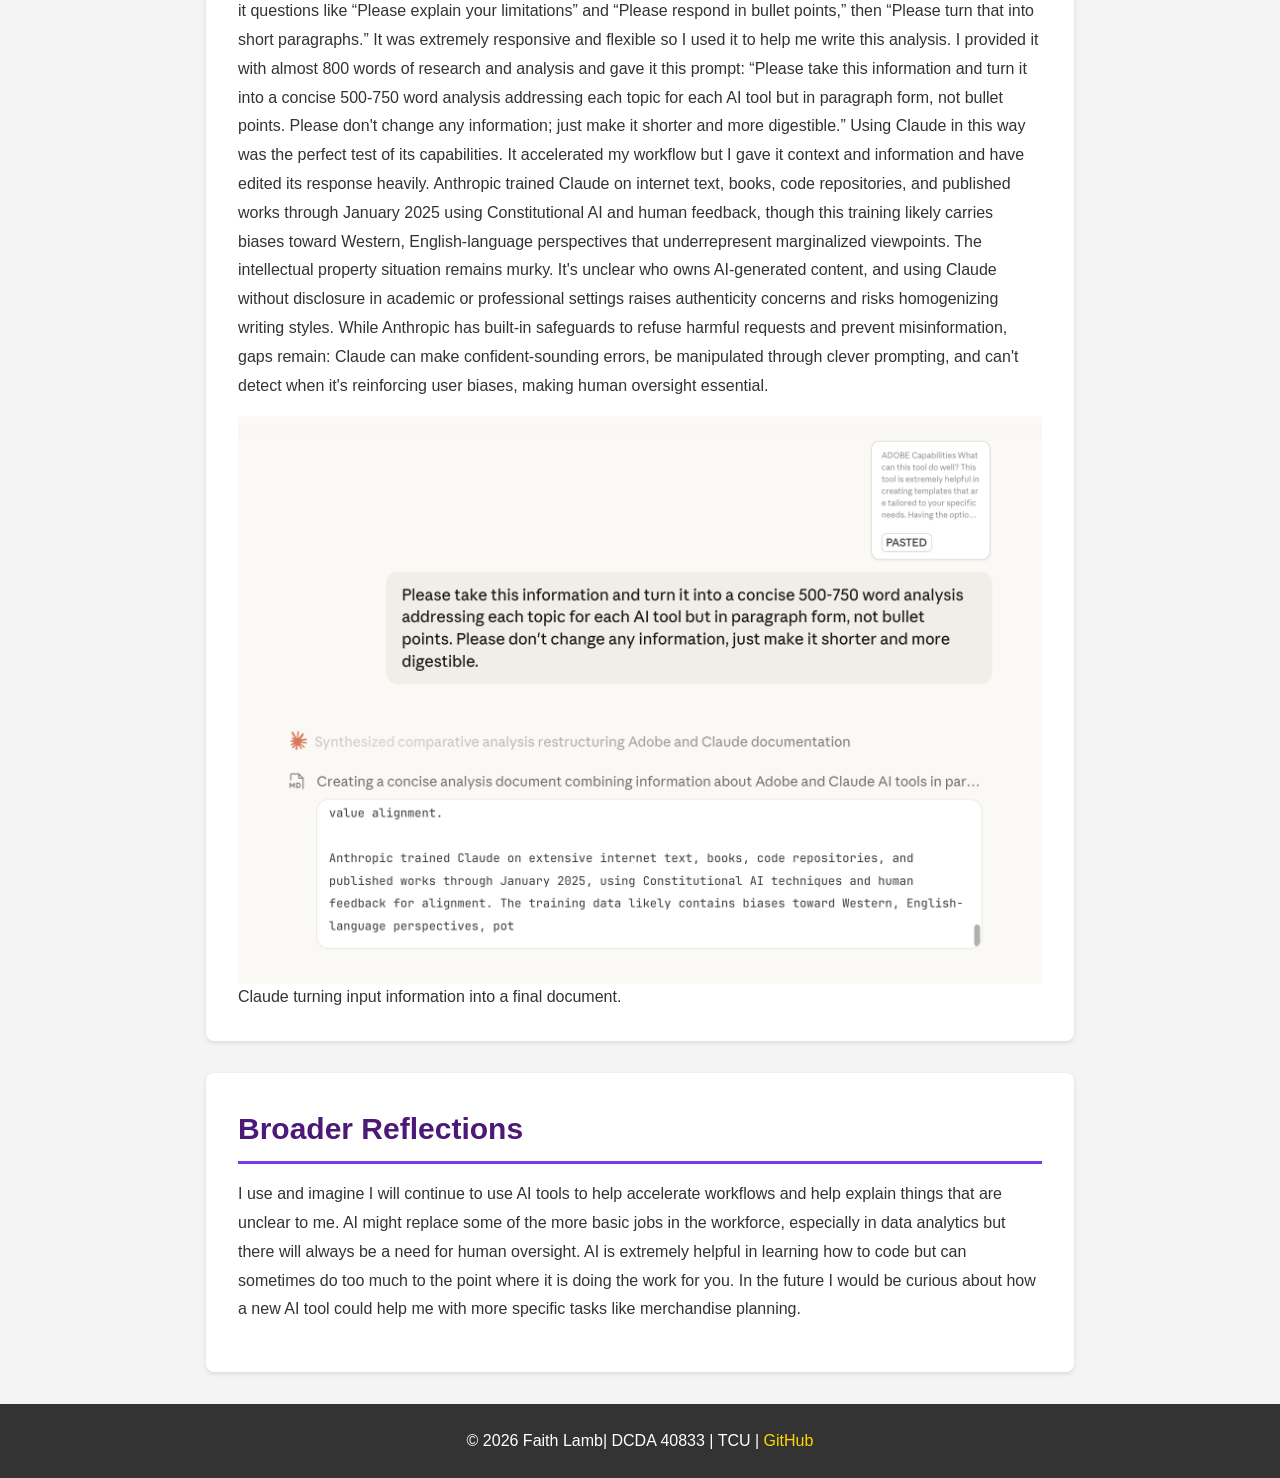
==== commit c4e9f8fd: "lab 2 image sizing" ====
--- a/lab02.html
+++ b/lab02.html
@@ -50,8 +50,10 @@
         
             <!-- Add screenshots or examples -->
             <figure>
-                <img src="images/adobe1.png" alt="Description of screenshot">
-                <img src="images/adobe2.png" alt="Description of screenshot">
+                <div style="display: flex; gap: 1rem; justify-content: center; align-items: flex-start; flex-wrap: wrap;">
+                    <img src="images/adobe1.png" alt="Description of screenshot" style="flex: 1; min-width: 250px; max-width: 48%;">
+                    <img src="images/adobe2.png" alt="Description of screenshot" style="flex: 1; min-width: 250px; max-width: 48%;">
+                </div>
                 <figcaption>Outputs from prompt without image input and then with it.</figcaption>
             </figure>
         </section>
